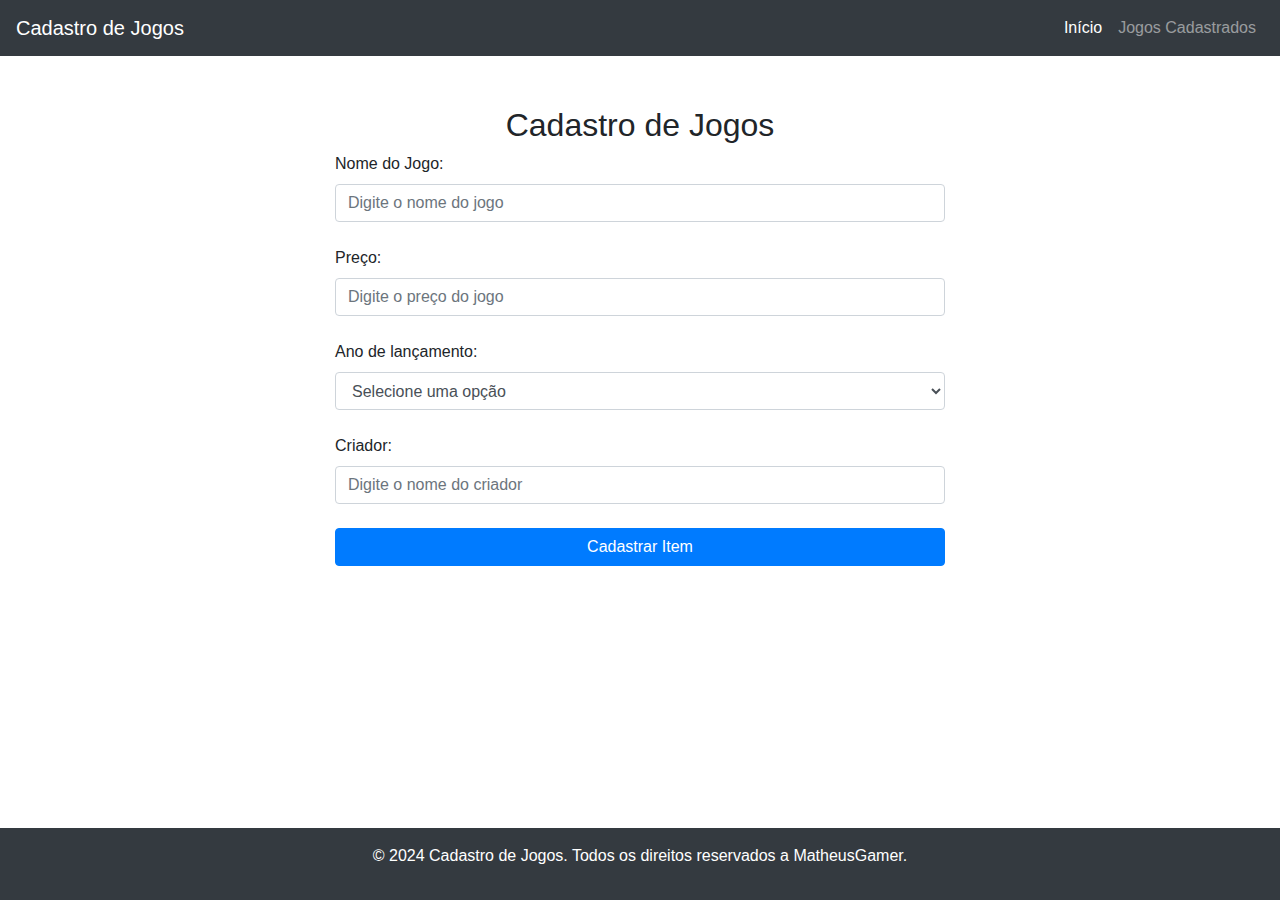
==== projeto_web/index.html @ 65d99d4c "init: projeto inicio" ====
<!DOCTYPE html>
<html lang="pt-br">
<head>
	<meta charset="UTF-8">
	<meta name="viewport" content="width=device-width, initial-scale=1.0">
	<title>Cadastro de Item</title>
	<link href="https://stackpath.bootstrapcdn.com/bootstrap/4.5.2/css/bootstrap.min.css" rel="stylesheet">
	<link rel="stylesheet" href="./assets/css/global/global.css">
</head>
<body>
	<nav class="navbar navbar-expand-lg navbar-dark bg-dark">
		<a class="navbar-brand" href="#">Cadastro de Jogos</a>
		<button class="navbar-toggler" type="button" data-toggle="collapse" data-target="#navbarNav" aria-controls="navbarNav" aria-expanded="false" aria-label="Toggle navigation">
			<span class="navbar-toggler-icon"></span>
		</button>
		<div class="collapse navbar-collapse" id="navbarNav">
			<ul class="navbar-nav ml-auto">
				<li class="nav-item active">
					<a class="nav-link" href="#">Início</a>
				</li>
				<li class="nav-item">
					<a class="nav-link" href="./jogos-cadastrados.html">Jogos Cadastrados</a>
				</li>
			</ul>
		</div>
	</nav>

	<div class="container w-50">
		<h2 class="text-center">Cadastro de Jogos</h2>

		<form id="formCadastro" onsubmit="return validarFormulario()">

			<div class="form-group">
				<label>Nome do Jogo:</label>
				<input type="text" class="form-control" id="itemNome" placeholder="Digite o nome do jogo" required>
				<div class="invalid-feedback" id="nomeError"></div>
			</div>

			<div class="form-group">
				<label>Preço:</label>
				<input type="number" class="form-control" id="itemPreco" placeholder="Digite o preço do jogo" required>
				<div class="invalid-feedback" id="precoError"></div>
			</div>

			<div class="form-group">
				<label>Ano de lançamento:</label>
				<select class="form-control" id="itemAno" required >
					<option value="">Selecione uma opção</option>
					<option value="90s">90s</option>
					<option value="80s">80s</option>
					<option value="70s">70s</option>
					<option value="60s">60s</option>
					<option value="50s">50s</option>
				</select>
				<div class="invalid-feedback" id="anoError"></div>
			</div>

			<div class="form-group">
				<label for="itemCriador">Criador:</label>
				<input type="text" class="form-control" id="itemCriador" placeholder="Digite o nome do criador" required>
				<div class="invalid-feedback" id="criadorError"></div>
			</div>

			<button type="submit" class="btn btn-primary btn-block">Cadastrar Item</button>
		</form>
	</div>

	<footer class="bg-dark text-white text-center py-3">
		<p>&copy; 2024 Cadastro de Jogos. Todos os direitos reservados a MatheusGamer.</p>
	</footer>

	<!--bootstrap-->
	<script src="https://code.jquery.com/jquery-3.5.1.slim.min.js"></script>
	<script src="https://cdn.jsdelivr.net/npm/@popperjs/core@2.5.2/dist/umd/popper.min.js"></script>
	<script src="https://stackpath.bootstrapcdn.com/bootstrap/4.5.2/js/bootstrap.min.js"></script>

	<!-- my codes -->
	<script src="./assets/js/tela-inicio.js"></script>

</body>
</html>
---- projeto_web/assets/css/global/global.css ----
@import './elements.css';
@import './fonts.css';
@import './normalize.css';
@import './elements.css';
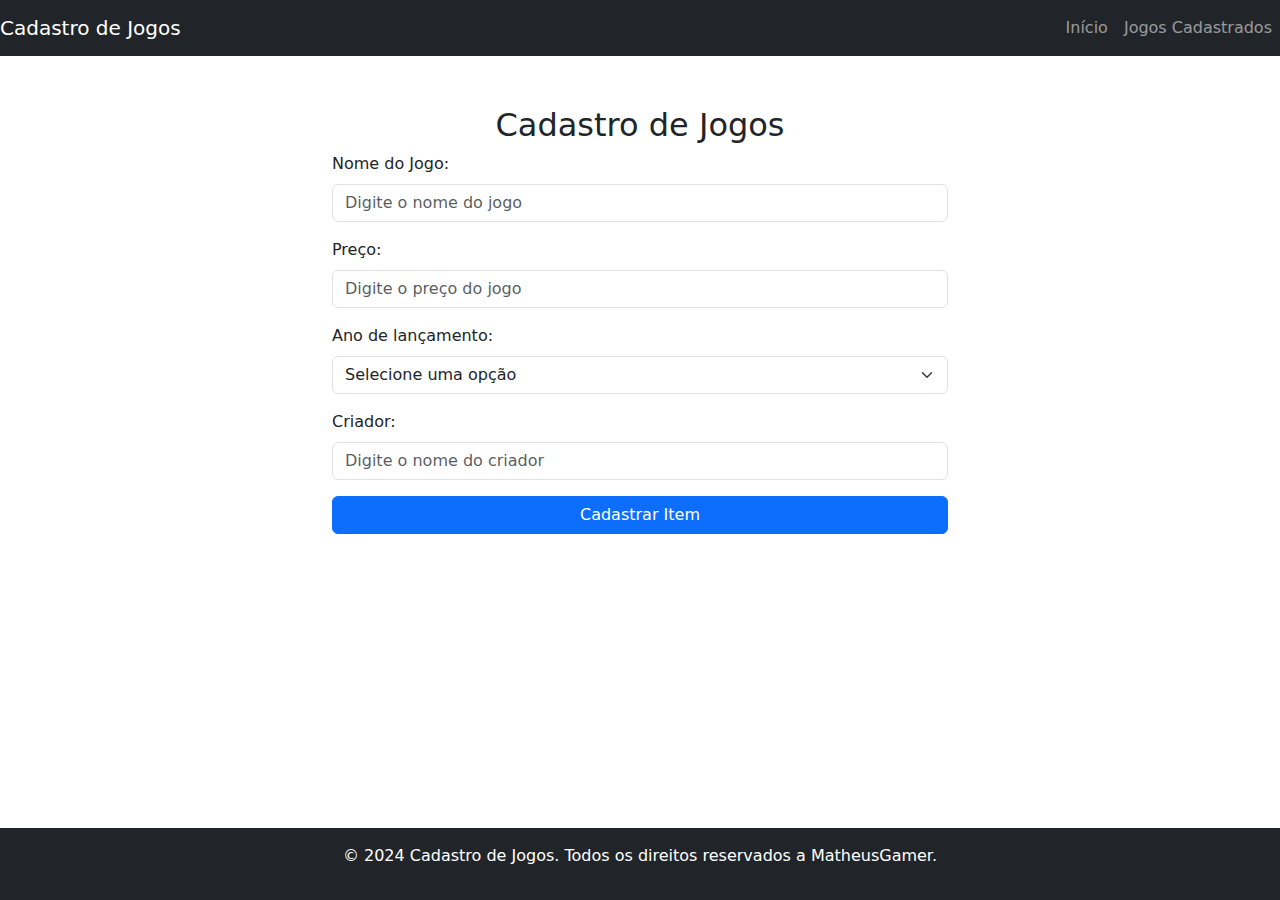
==== commit 287c2e4f: "feat: mudança de versão bootstrap. validação dos campo. limpeza de codigo." ====
--- a/projeto_web/index.html
+++ b/projeto_web/index.html
@@ -4,19 +4,19 @@
 	<meta charset="UTF-8">
 	<meta name="viewport" content="width=device-width, initial-scale=1.0">
 	<title>Cadastro de Item</title>
-	<link href="https://stackpath.bootstrapcdn.com/bootstrap/4.5.2/css/bootstrap.min.css" rel="stylesheet">
-	<link rel="stylesheet" href="./assets/css/global/global.css">
+	<link href="https://cdn.jsdelivr.net/npm/bootstrap@5.3.0-alpha1/dist/css/bootstrap.min.css" rel="stylesheet">
+	<link rel="stylesheet" href="./assets/css/global.css">
 </head>
 <body>
 	<nav class="navbar navbar-expand-lg navbar-dark bg-dark">
-		<a class="navbar-brand" href="#">Cadastro de Jogos</a>
-		<button class="navbar-toggler" type="button" data-toggle="collapse" data-target="#navbarNav" aria-controls="navbarNav" aria-expanded="false" aria-label="Toggle navigation">
+		<a class="navbar-brand" href="./index.html">Cadastro de Jogos</a>
+		<button class="navbar-toggler" type="button" data-bs-toggle="collapse" data-bs-target="#navbarNav" aria-controls="navbarNav" aria-expanded="false" aria-label="Toggle navigation">
 			<span class="navbar-toggler-icon"></span>
 		</button>
 		<div class="collapse navbar-collapse" id="navbarNav">
-			<ul class="navbar-nav ml-auto">
+			<ul class="navbar-nav ms-auto">
 				<li class="nav-item active">
-					<a class="nav-link" href="#">Início</a>
+					<a class="nav-link" href="./index.html">Início</a>
 				</li>
 				<li class="nav-item">
 					<a class="nav-link" href="./jogos-cadastrados.html">Jogos Cadastrados</a>
@@ -27,24 +27,20 @@
 
 	<div class="container w-50">
 		<h2 class="text-center">Cadastro de Jogos</h2>
-
-		<form id="formCadastro" onsubmit="return validarFormulario()">
-
-			<div class="form-group">
-				<label>Nome do Jogo:</label>
+		<form id="formCadastro" onsubmit="return validarFormulario()" novalidate>
+			<div class="mb-3">
+				<label for="itemNome" class="form-label">Nome do Jogo:</label>
 				<input type="text" class="form-control" id="itemNome" placeholder="Digite o nome do jogo" required>
 				<div class="invalid-feedback" id="nomeError"></div>
 			</div>
-
-			<div class="form-group">
-				<label>Preço:</label>
+			<div class="mb-3">
+				<label for="itemPreco" class="form-label">Preço:</label>
 				<input type="number" class="form-control" id="itemPreco" placeholder="Digite o preço do jogo" required>
 				<div class="invalid-feedback" id="precoError"></div>
 			</div>
-
-			<div class="form-group">
-				<label>Ano de lançamento:</label>
-				<select class="form-control" id="itemAno" required >
+			<div class="mb-3">
+				<label for="itemAno" class="form-label">Ano de lançamento:</label>
+				<select class="form-select" id="itemAno" required>
 					<option value="">Selecione uma opção</option>
 					<option value="90s">90s</option>
 					<option value="80s">80s</option>
@@ -54,27 +50,20 @@
 				</select>
 				<div class="invalid-feedback" id="anoError"></div>
 			</div>
-
-			<div class="form-group">
-				<label for="itemCriador">Criador:</label>
+			<div class="mb-3">
+				<label for="itemCriador" class="form-label">Criador:</label>
 				<input type="text" class="form-control" id="itemCriador" placeholder="Digite o nome do criador" required>
 				<div class="invalid-feedback" id="criadorError"></div>
 			</div>
-
-			<button type="submit" class="btn btn-primary btn-block">Cadastrar Item</button>
+			<button type="submit" class="btn btn-primary w-100">Cadastrar Item</button>
 		</form>
 	</div>
 
-	<footer class="bg-dark text-white text-center py-3">
+	<footer class="bg-dark text-white text-center py-3 mt-4">
 		<p>&copy; 2024 Cadastro de Jogos. Todos os direitos reservados a MatheusGamer.</p>
 	</footer>
 
-	<!--bootstrap-->
-	<script src="https://code.jquery.com/jquery-3.5.1.slim.min.js"></script>
-	<script src="https://cdn.jsdelivr.net/npm/@popperjs/core@2.5.2/dist/umd/popper.min.js"></script>
-	<script src="https://stackpath.bootstrapcdn.com/bootstrap/4.5.2/js/bootstrap.min.js"></script>
-
-	<!-- my codes -->
+	<script src="https://cdn.jsdelivr.net/npm/bootstrap@5.3.0-alpha1/dist/js/bootstrap.bundle.min.js"></script>
 	<script src="./assets/js/tela-inicio.js"></script>
 
 </body>
--- a/projeto_web/assets/css/global.css
+++ b/projeto_web/assets/css/global.css
@@ -0,0 +1,3 @@
+@import './index.css';
+@import './normalize.css';
+@import './jogos-cadastrados.css';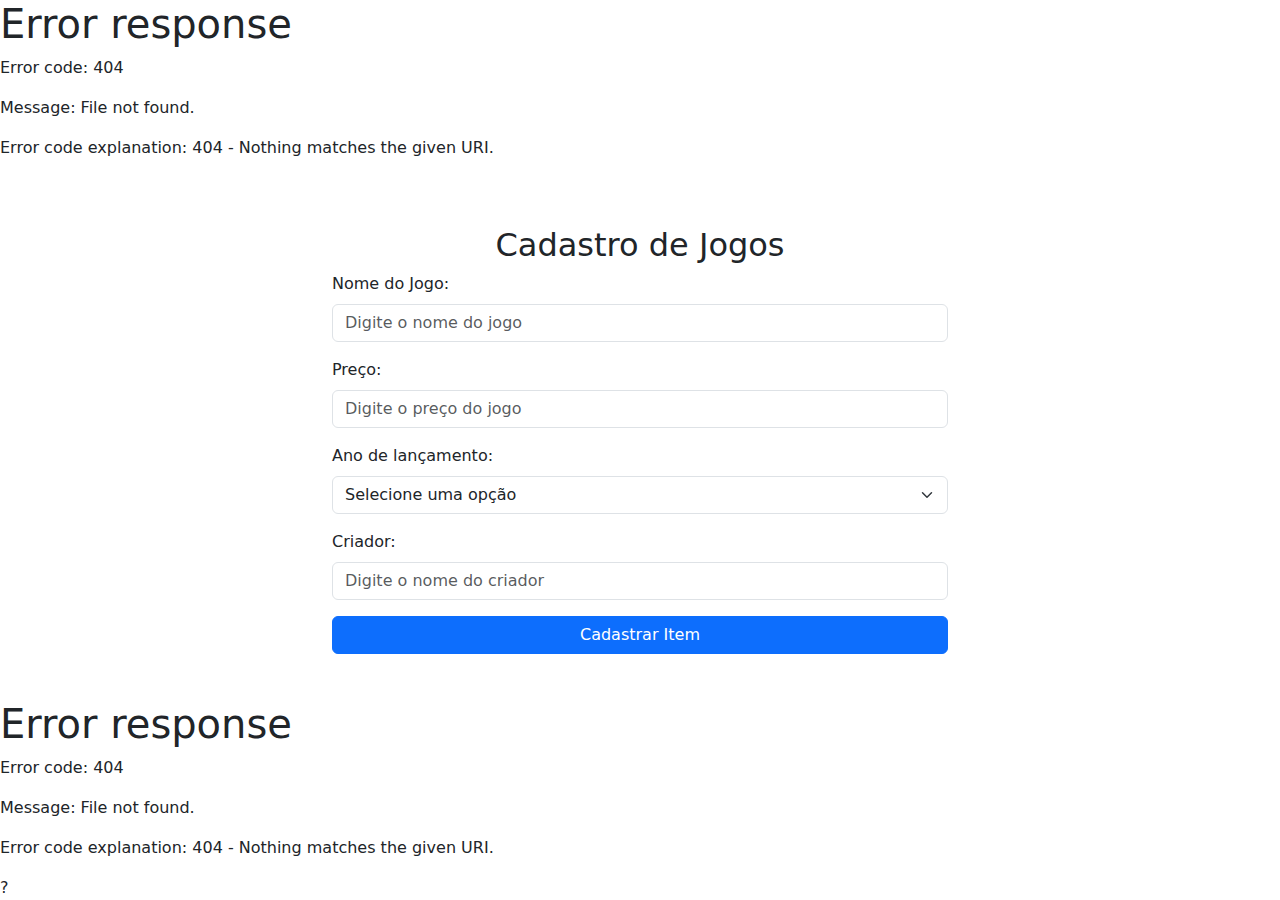
==== commit 34e5a971: "fix: adicionado pacote bootstrap, pacotes desnecessarios retirados, redundancia de codigo removida (" ====
--- a/projeto_web/index.html
+++ b/projeto_web/index.html
@@ -4,26 +4,12 @@
 	<meta charset="UTF-8">
 	<meta name="viewport" content="width=device-width, initial-scale=1.0">
 	<title>Cadastro de Item</title>
-	<link href="https://cdn.jsdelivr.net/npm/bootstrap@5.3.0-alpha1/dist/css/bootstrap.min.css" rel="stylesheet">
+	<link href="./assets/bootstrap-5.3.3-dist/css/bootstrap.min.css" rel="stylesheet">
 	<link rel="stylesheet" href="./assets/css/global.css">
 </head>
 <body>
-	<nav class="navbar navbar-expand-lg navbar-dark bg-dark">
-		<a class="navbar-brand" href="./index.html">Cadastro de Jogos</a>
-		<button class="navbar-toggler" type="button" data-bs-toggle="collapse" data-bs-target="#navbarNav" aria-controls="navbarNav" aria-expanded="false" aria-label="Toggle navigation">
-			<span class="navbar-toggler-icon"></span>
-		</button>
-		<div class="collapse navbar-collapse" id="navbarNav">
-			<ul class="navbar-nav ms-auto">
-				<li class="nav-item active">
-					<a class="nav-link" href="./index.html">Início</a>
-				</li>
-				<li class="nav-item">
-					<a class="nav-link" href="./jogos-cadastrados.html">Jogos Cadastrados</a>
-				</li>
-			</ul>
-		</div>
-	</nav>
+	
+	<div id="nav-template"></div>
 
 	<div class="container w-50">
 		<h2 class="text-center">Cadastro de Jogos</h2>
@@ -59,11 +45,10 @@
 		</form>
 	</div>
 
-	<footer class="bg-dark text-white text-center py-3 mt-4">
-		<p>&copy; 2024 Cadastro de Jogos. Todos os direitos reservados a MatheusGamer.</p>
-	</footer>
+	<div id="footer-template"></div>
 
-	<script src="https://cdn.jsdelivr.net/npm/bootstrap@5.3.0-alpha1/dist/js/bootstrap.bundle.min.js"></script>
+	<script src="./assets/bootstrap-5.3.3-dist/js/bootstrap.bundle.min.js"></script>?
+	<script src="./assets/js/templates.js"></script>
 	<script src="./assets/js/tela-inicio.js"></script>
 
 </body>
